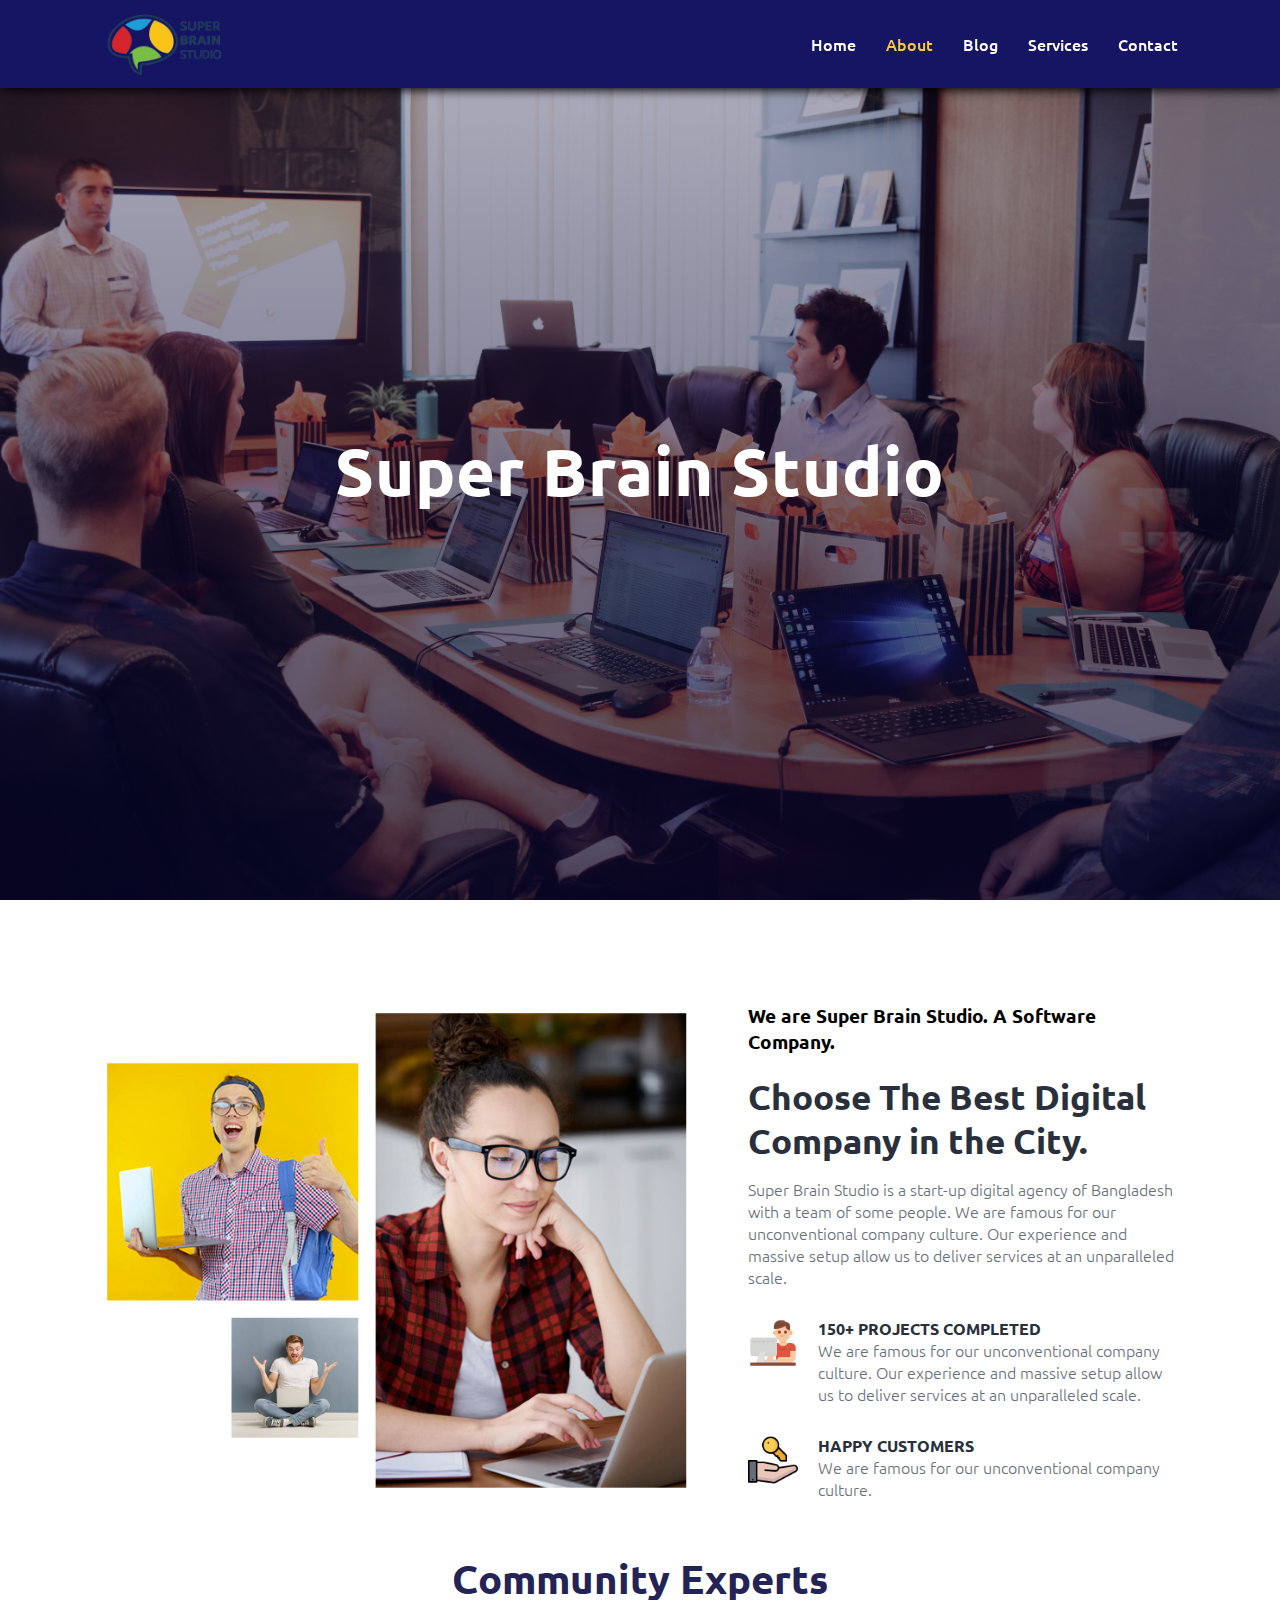
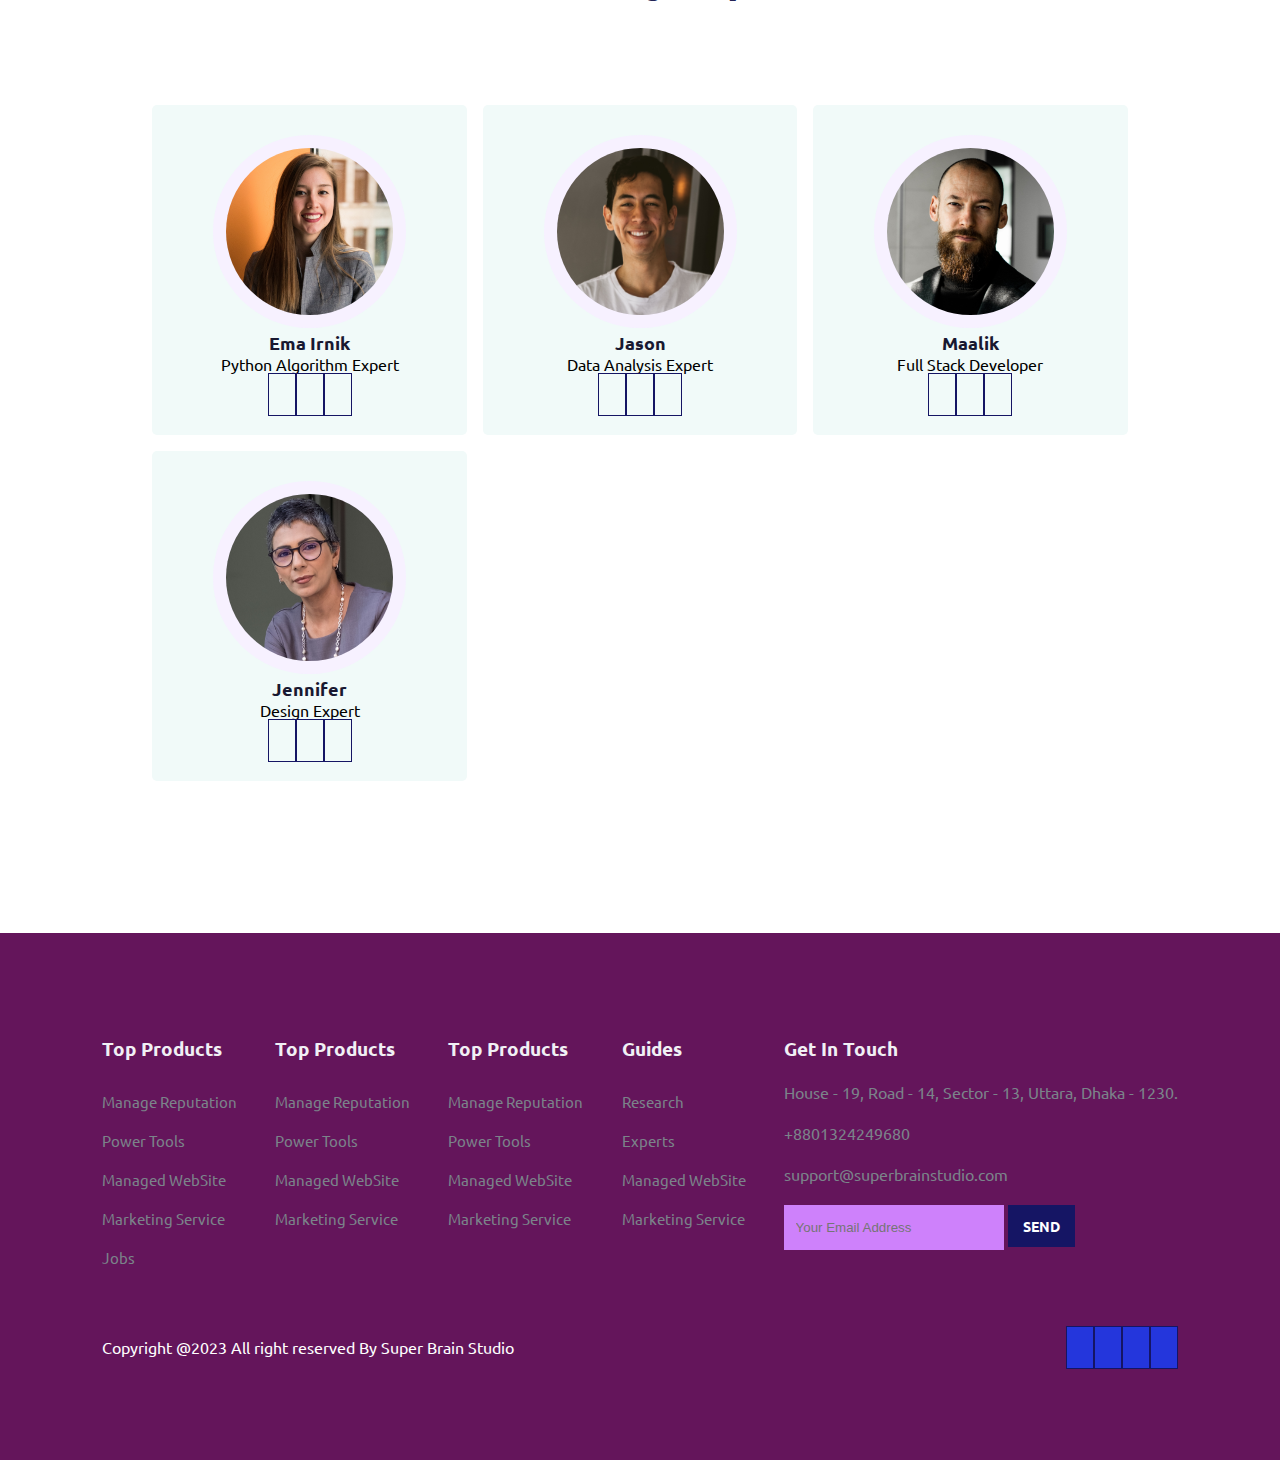
==== about.html @ d5c738f4 "first commit" ====
<!DOCTYPE html>
<html lang="en">

<head>
    <meta charset="UTF-8">
    <meta http-equiv="X-UA-Compatible" content="IE=edge">
    <link rel="icon" href="Assets/images/superbrainstudio_logo.png">
    <meta name="viewport" content="width=device-width, initial-scale=1.0">
    <link rel="preconnect" href="https://fonts.googleapis.com">
    <link rel="preconnect" href="https://fonts.gstatic.com" crossorigin>
    <link rel="preconnect" href="https://fonts.googleapis.com">
    <link rel="preconnect" href="https://fonts.gstatic.com" crossorigin>
    <link href="https://fonts.googleapis.com/css2?family=Roboto+Mono:ital,wght@0,400;0,600;1,600&display=swap"
        rel="stylesheet">
    <link rel="stylesheet" href="https://cdnjs.cloudflare.com/ajax/libs/font-awesome/6.2.1/css/all.min.css"
        integrity="sha512-MV7K8+y+gLIBoVD59lQIYicR65iaqukzvf/nwasF0nqhPay5w/9lJmVM2hMDcnK1OnMGCdVK+iQrJ7lzPJQd1w=="
        crossorigin="anonymous" referrerpolicy="no-referrer" />
    <script src="https://code.jquery.com/jquery-3.6.3.min.js"
        integrity="sha256-pvPw+upLPUjgMXY0G+8O0xUf+/Im1MZjXxxgOcBQBXU=" crossorigin="anonymous"></script>
    <title>Online Education</title>
    <link rel="stylesheet" href="style.css">
    <!-- <link rel="stylesheet" href="about.css"> -->
</head>

<body>
    <!-- Navigation -->
    <nav>
        <img src="Assets/images/superbrainstudio_logo.png" alt="">
        <div class="navigation">
            <ul>
                <i id="menu-close" class="fa-solid fa-xmark"></i>
                <li><a href="index.html">Home</a></li>
                <li><a class="active" href="about.html">About</a></li>
                <li><a href="blog.html">Blog</a></li>
                <li><a href="service.html">Services</a></li>
                <li><a href="contact.html">Contact</a></li>
            </ul>
            <i id="menu-btn" class="fa-solid fa-bars"></i>
        </div>
    </nav>
    <!-- Home -->
    <section id="about-home">

        <h2>Super Brain Studio</h2>

    </section>

    <section id="about-container">
        <div class="about-img">
            <img src="Assets/images/a.png" alt="">
        </div>

        <div class="about-text">
            <h3>We are Super Brain Studio. A Software Company.</h3>
            <br>
            <h2 class="about-title">Choose The Best Digital Company in the City.</h2>
            <p>Super Brain Studio is a start-up digital agency of Bangladesh with a team of some people. We are famous for our unconventional company culture. Our experience and massive setup allow us to deliver services at an unparalleled scale.</p>
            <div class="about-fea">
                <img src="Assets/images/fe1.png" alt="">
                <div class="fea-text">
                    <h5>150+ PROJECTS COMPLETED</h5>
                    <p>We are famous for our unconventional company culture. Our experience and massive setup allow us to deliver services at an unparalleled scale.</p>
                </div>
            </div>
            <div class="about-fea">
                <img src="Assets/images/fe2.png" alt="">
                <div class="fea-text">
                    <h5>HAPPY CUSTOMERS</h5>
                    <p>We are famous for our unconventional company culture.</p>
                </div>
            </div>
        </div>
    </section>

    <!-- Features -->
   <!-- Profile -->

   <section id="experts">
    <h1>Community Experts</h1>
    <div class="expert-box">
        <div class="profile">
            <img src="Assets/images/pro1.webp" alt="">
            <h6>Ema Irnik</h6>
            <p>Python Algorithm Expert</p>
            <div class="profile-link">
                <i class="fab fa-facebook-f"></i>
                <i class="fab fa-instagram"></i>
                <i class="fab fa-linkedin-in"></i>
            </div>
        </div>
        <div class="profile">
            <img src="Assets/images/pro2.webp" alt="">
            <h6>Jason</h6>
            <p>Data Analysis Expert</p>
            <div class="profile-link">
                <i class="fab fa-facebook-f"></i>
                <i class="fab fa-instagram"></i>
                <i class="fab fa-linkedin-in"></i>
            </div>
        </div>
        <div class="profile">
            <img src="Assets/images/pro3.webp" alt="">
            <h6>Maalik</h6>
            <p>Full Stack Developer</p>
            <div class="profile-link">
                <i class="fab fa-facebook-f"></i>
                <i class="fab fa-instagram"></i>
                <i class="fab fa-linkedin-in"></i>
            </div>
        </div>
        <div class="profile">
            <img src="Assets/images/pro4.webp" alt="">
            <h6>Jennifer</h6>
            <p>Design Expert</p>
            <div class="profile-link">
                <i class="fab fa-facebook-f"></i>
                <i class="fab fa-instagram"></i>
                <i class="fab fa-linkedin-in"></i>
            </div>
        </div>
    </div>
 </section>

    <!-- footer  -->

    <footer>
        <div class="footer-col">
            <h3>Top Products</h3>
            <li>Manage Reputation</li>
            <li>Power Tools</li>
            <li>Managed WebSite</li>
            <li>Marketing Service</li>
            <li>Jobs</li>
        </div>
        <div class="footer-col">
            <h3>Top Products</h3>
            <li>Manage Reputation</li>
            <li>Power Tools</li>
            <li>Managed WebSite</li>
            <li>Marketing Service</li>
        </div>
        <div class="footer-col">
            <h3>Top Products</h3>
            <li>Manage Reputation</li>
            <li>Power Tools</li>
            <li>Managed WebSite</li>
            <li>Marketing Service</li>
        </div>
        <div class="footer-col">
            <h3>Guides</h3>
            <li>Research</li>
            <li>Experts</li>
            <li>Managed WebSite</li>
            <li>Marketing Service</li>
        </div>

        <div class="footer-col">
            <h3>Get In Touch</h3>
            <p> <i class="fa-solid fa-location-dot"></i>  House - 19, Road - 14, Sector - 13, Uttara, Dhaka - 1230.</p>
            <br>
            <p> <i class="fa-solid fa-phone-volume"></i>  +8801324249680</p>
            <br>
            <p> <i class="fa-solid fa-envelope"></i>  support@superbrainstudio.com</p>
            <div class="subscribe">
                <input type="text" placeholder="Your Email Address">
                <a href="#" class="blue-btn">SEND</a>
            </div>
        </div>

        <div class="copyright">
            <p>Copyright @2023 All right reserved By Super Brain Studio</p>
            <div class="profile-link">
                <i class="fab fa-facebook-f"></i>
                <i class="fab fa-instagram"></i>
                <i class="fab fa-linkedin-in"></i>
                <i class="fa-brands fa-youtube"></i>
            </div>
        </div>
    </footer>

    <script src="app.js"></script>
</body>

</html>
---- style.css ----
@import url('https://fonts.googleapis.com/css2?family=Montserrat&family=Ubuntu:ital@1&display=swap');

* {
    margin: 0;
    padding: 0;
    box-sizing: border-box;
}

body {
    font-family: 'Montserrat', sans-serif;
    font-family: 'Ubuntu', sans-serif;
}

/* global Tags */

h1 {
    font-size: 2.5rem;
    font-weight: 700;
    color: rgb(35, 35, 85);
}

span {
    font-size: 2.5rem;
    color: #757373;
}

h6 {
    font-size: 1.1rem;
    color: rgb(24, 24, 49);
}

/* Navigation */

#logo {
    color: #fff;
    font-size: 40px;
}

nav {
    position: fixed;
    width: 100%;
    background-color: rgb(21, 21, 100);
    display: flex;
    flex-direction: row;
    justify-content: space-between;
    align-items: center;
    padding: 1vw 8vw;
    box-shadow: 2px 2px 10px rgb(0, 0, 0.10);
    z-index: 999;
}

nav img {
    width: 120px;
    /* 150px */
    cursor: pointer;
}

nav .navigation {
    display: flex;
}

#menu-btn {
    width: 30px;
    height: 30px;
    font-size: 35px;
    color: #fff;
    display: none;
}

#menu-close {
    display: none;
}

nav .navigation ul {
    display: flex;
    justify-content: flex-end;
    align-items: center;
}

nav .navigation ul li {
    list-style: none;
    margin-left: 30px;
}

nav .navigation ul li a {
    text-decoration: none;
    color: #fff;
    font-size: 16px;
    font-weight: 500;
    transition: 0.3s ease;
}

nav .navigation ul li a.active,
nav .navigation ul li a:hover {
    color: #fdc93b;
}

/* Home */

#home {
    background-image: linear-gradient(rgba(9, 5, 54, 0.3), rgba(5, 4, 46, 0.7)), url("Assets/images/home-cover-m.jpg");
    width: 100%;
    height: 100vh;
    background-size: cover;
    background-position: center;
    display: flex;
    flex-direction: column;
    justify-content: center;
    align-items: center;
    text-align: center;
    padding-top: 40px;
}

#home h2 {
    color: #fff;
    font-size: 4.2rem;
    letter-spacing: 1px;
}

#home p {
    width: 50%;
    color: #fff;
    font-size: 0.9rem;
    line-height: 25px;
}

#home .btn {
    margin-top: 30px;
}

#home a {
    text-decoration: none;
    font-size: 0.9rem;
    padding: 13px 35px;
    background-color: #fff;
    font-weight: 600;
    border-radius: 5px;
}

#home a.yellow-btn {
    color: #fff;
    background-color: rgb(100, 21, 91);
    transition: 0.3s ease;

}

#home a.yellow-btn:hover {
    color: rgb(46, 21, 100);
    background-color: #fff;
}

#home a.blue-btn {
    color: #fff;
    background-color: rgb(21, 21, 100);
    transition: 0.3s ease;
}

#home a.blue-btn:hover {
    color: rgb(47, 21, 100);
    background-color: #fff;
}

/* Features */

#features {
    padding: 5vw 6vw 0 6vw;
    text-align: center;
}

#features .fea-base {
    display: grid;
    grid-template-columns: repeat(auto-fit, minmax(200px, 1fr));
    grid-gap: 1rem;
    margin-top: 50px;
    padding: 50px;
}

#features .feature-box {
    padding-top: 25px;
    padding-bottom: 25px;
    background: #f9f9ff;
    text-align: center;
}

#features .feature-box i {
    font-size: 2.3rem;
    color: rgb(44, 44, 80);
}

#features .feature-box h3 {
    font-size: 1.2rem;
    font-weight: 600;
    color: rgb(46, 46, 59);
    padding: 13px 0 7px 0;
}

#features .feature-box p {
    font-size: 1rem;
    font-weight: 400;
    color: rgb(70, 70, 87);
}

/* Servies */

#course {
    padding: 8vw 8vw 8vw 8vw;
    text-align: center;
}

.courses {
    cursor: pointer;
}

#course .course-box {
    display: grid;
    grid-template-columns: repeat(auto-fit, minmax(320px, 1fr));
    grid-gap: 1rem;
    margin-top: 50px;
    padding: 50px;
}

.span-tag {
    font-size: 15px;
}

#course .courses {
    text-align: start;
    background: #f9f9ff;
    height: 100%;
    position: relative;
}

#course .service-info {
    text-align: center;
    background: #f9f9ff;
    height: 100%;
    position: relative;
    border-radius: 10px;
}

#course .service-info img {
    border-radius: 10px;
}

#course .courses img {
    width: 100%;
    height: 60%;
    background-size: cover;
    background-position: center;
}

#course .courses .course-details {
    padding: 15px 15px 0 15px;
}

#course .courses .course-details i {
    color: #fdc93b;
    font-size: .9rem;
}

#course .courses .course-details h6 {
    font-size: 25px;
}



#course .courses .cost {
    background-color: rgb(50, 194, 227);
    color: #fff;
    line-height: 70px;
    width: 70px;
    height: 70px;
    text-align: center;
    border-radius: 50%;
    position: absolute;
    right: 15px;
    bottom: 100px;
}

/* experts */

#experts {
    padding: 2vw 8vw 8vw 8vw;
    text-align: center;
}

#experts .expert-box {
    display: grid;
    grid-template-columns: repeat(auto-fit, minmax(250px, 1fr));
    grid-gap: 1rem;
    margin-top: 50px;
    padding: 50px;
}

#experts .expert-box .profile {
    background: #f1faf9;
    padding: 30px 10px;
    border-radius: 5px;

}

.profile-link {
    margin-top: 10px;
}

.profile-link i {
    padding: 10px 13px;
    border: 1px solid rgba(21, 21, 100);
    cursor: pointer;
    transition: 0.3s ease;
}

.profile-link i:hover {
    background: rgb(21, 21, 100);
    color: #fff;
    border: 1px solid rgb(21, 21, 100);
    cursor: pointer;
}

/* footer */

footer {
    padding: 8vw;
    background-color: rgb(100, 21, 91);
    display: flex;
    justify-content: space-between;
    align-items: flex-start;
    flex-wrap: wrap;
}

footer .footer-col {
    padding-bottom: 40px;
}

footer h3 {
    color: rgb(241, 240, 245);
    font-weight: 600;
    padding-bottom: 20px;
}

footer li {
    list-style: none;
    color: #7b838a;
    padding: 10px 0;
    font-size: 15px;
    cursor: pointer;
    transition: 0.3s ease;
}

footer li:hover {
    color: rgb(241, 240, 245);
}

footer p {
    color: #7b838a;
}

footer .subscribe {
    margin-top: 20px;

}

footer input {
    width: 220px;
    padding: 15px 12px;
    background: #ce81fb;
    border: none;
    outline: none;
    color: #fff;
}

footer .subscribe a {
    text-decoration: none;
    font-size: 0.9rem;
    padding: 12px 15px;
    background-color: #fff;
    font-weight: 600;
}

footer .subscribe a.blue-btn {
    color: #fff;
    background-color: rgb(21, 21, 100);
    transition: 0.3s ease;
}

footer .subscribe a.blue-btn:hover {
    color: rgb(47, 21, 100);
    background-color: #fff;
}

footer .copyright {
    margin-top: 20px;
    display: flex;
    justify-content: space-between;
    align-items: center;
    width: 100%;
    flex-wrap: wrap;
}

footer .copyright p {
    color: #fff;
}

footer .copyright .profile-link {
    margin-top: 0px;
}

footer .copyright .profile-link i {
    background: #2436dc;
    color: #fff;
}

footer .copyright .profile-link i:hover {
    background: #fdc93b;
    color: #2c2c2c;
}


/* About  */

#about-home {
    background-image: linear-gradient(rgba(9, 5, 54, 0.3), rgba(5, 4, 46, 0.7)), url("Assets/images/about-cover-m.jpg");
    width: 100%;
    height: 100vh;
    background-size: cover;
    background-position: center;
    display: flex;
    flex-direction: column;
    justify-content: center;
    align-items: center;
    text-align: center;
    padding-top: 40px;
}

#about-home h2 {
    color: #fff;
    font-size: 4.2rem;
    letter-spacing: 1px;
}

.about-title {
    font-size: 2.2rem;
}

#about-container {
    display: flex;
    align-items: center;
    padding: 8vw 8vw 2vw 8vw;
}

#about-container .about-img {
    width: 60%;
    padding-right: 60px;
}

#about-container .about-img img {
    width: 100%;
}

#about-container .about-text {
    width: 40%;
}

#about-container .about-text h2 {
    color: #29303b;
    padding-bottom: 15px;
}

#about-container .about-text p {
    color: #686f7a;
    font-weight: 300;
}

#about-container .about-text .about-fea {
    display: flex;
    justify-content: space-between;
    align-items: flex-start;
    margin-top: 30px;
}

#about-container .about-text .about-fea img {
    width: 50px;
    background-size: cover;
    background-position: center;
    margin-right: 20px;
}

#about-container .about-text .about-fea .fea-text {
    width: 90%;
}

#about-container .about-text .about-fea .fea-text h5 {
    font-size: 16px;
    color: #29303b;
}

/* trust-Client */

#trust {
    text-align: center;
    padding: 8vw;
    padding-top: 0%;
}

#trust .trust-img {
    margin-top: 60px;
    display: flex;
    justify-content: space-around;
    align-items: center;
}

#trust .trust-img img {
    width: 90px;
    height: auto;
}




/* Blog  */

#blog-home {
    background-image: linear-gradient(rgba(9, 5, 54, 0.3), rgba(5, 4, 46, 0.7)), url("Assets/images/blog-cover-m.jpg");
    width: 100%;
    height: 60vh;
    background-size: cover;
    background-position: center;
    display: flex;
    flex-direction: column;
    justify-content: center;
    align-items: center;
    text-align: center;
    padding-top: 40px;
}

#blog-home h2 {
    color: #fff;
    font-size: 3.2rem;
    letter-spacing: 1px;
}


#blog-container {
    display: flex;
    align-items: flex-start;
    justify-content: space-between;
    padding: 8vw;
}

#blog-container .blogs {
    width: 60%;
}

#blog-container .blogs img {
    width: 100%;
    border-radius: 19px;
}

#blog-container .blogs .post {
    padding-bottom: 60px;
}

#blog-container .blogs .post h3 {
    color: #29303b;
    padding: 15px 0 10px 0;
}

#blog-container .blogs .post p {
    color: #757373;
    padding-bottom: 20px;
}

#blog-container .blogs .post a {
    text-decoration: none;
    font-size: 0.9rem;
    padding: 13px 35px;
    background-color: rgb(21, 21, 100);
    color: #fff;
    border-radius: 5px;
    font-weight: 600;
}

#blog-container .blog-cate {
    width: 30%;
}

#blog-container .blog-cate h2 {
    padding-bottom: 7px;
}

#blog-container .blog-cate a {
    text-decoration: none;
    color: #757373;
    font-weight: 500;
    line-height: 45px;
    transition: 0.3s ease;
}

#blog-container .blog-cate a:hover {
    color: rgb(100, 21, 91);
}

#blog-container .blog-post {
    width: 60%;
    margin: 0 auto;
}

#blog-container .blog-post p {
    text-align: justify;
    padding-bottom: 60px !important;
}



/* Services */

#course-home {
    background-image: linear-gradient(rgba(9, 5, 54, 0.3), rgba(5, 4, 46, 0.7)), url("Assets/images/services-cover-m.jpg");
    width: 100%;
    height: 60vh;
    background-size: cover;
    background-position: center;
    display: flex;
    flex-direction: column;
    justify-content: center;
    align-items: center;
    text-align: center;
    padding-top: 40px;
}

#course-home h2 {
    color: #fff;
    font-size: 3.2rem;
    letter-spacing: 1px;
    
}

/* services-info  */

#course-info-home {
    background-image: linear-gradient(rgba(9, 5, 54, 0.3), rgba(5, 4, 46, 0.7)), url("Assets/images/services-cover-m.jpg");
    width: 100%;
    height: 60vh;
    background-size: cover;
    background-position: center;
    display: flex;
    flex-direction: column;
    justify-content: center;
    align-items: center;
    text-align: center;
    padding-top: 40px;
}

#course-info-home h2 {
    color: #fff;
    font-size: 3.2rem;
    letter-spacing: 1px;
}

#course-inner {
    display: flex;
    justify-content: space-between;
    align-items: flex-start;
    padding: 8vw;
}

#course-inner h3 {
    padding: 35px 0 35px 0;
    color: #29303b;
}

#course-inner p {
    color: #686db2;
}

#course-inner hr {
    height: 1px;
    background: rgba(236, 226, 229, 0.5);
    margin-top: 40px;
}

#course-inner .overview {
    width: 70%;
}

#course-inner .overview .course-img {
    width: 100%;
    height: 60vh;
    object-fit: cover;
    border-radius: 12px;
    margin-bottom: 20px;
}

#course-inner .overview .course-head {
    display: flex;
    align-items: flex-start;
    justify-content: space-between;
}

#course-inner .overview .course-head .course-name {
    width: 70%;
}

#course-inner .overview .course-head .course-name h2 {
    color: #29303b;
}

#course-inner .overview .course-head .course-name .star-icon {
    margin: 6px 0;
}

#course-inner .overview .course-head .course-name .star-icon i {
    color: #fdc93b;
    font-size: 0.9rem;
}

#course-inner .overview .course-head .course-name p {
    font-size: 15px;
}

#course-inner .overview .course-head span {
    padding: 16px 22px;
    border-radius: 5px;
    color: #5838fc;
    font-size: 24px;
    font-weight: 700;
    background-color: rgba(88, 56, 252, 0.1);
}

#course-inner .tutor {
    display: flex;
}

#course-inner .tutor img {
    width: 70px;
    height: 70px;
    border-radius: 50%;
    margin-right: 20px;
}

#course-inner .tutor h5 {
    font-size: 15px;
}

#course-inner .learn p {
    font-size: 15px;
    padding-bottom: 15px;
}

#course-inner .learn p i {
    color: #654ce4;
    font-weight: 700;
    margin-right: 20px;
}

#course-inner .enroll {
    width: 300px;
    padding: 0 30px 30px 30px;
    border-radius: 11px;
    box-shadow: 0px 20px 40px 0 rgb(11 2 55 / 8%);
}

#course-inner .enroll h3 {
    padding-bottom: 10px;
}

#course-inner .enroll p {
    font-size: 15px;
    color: #64626e;
    margin: 15px 0;
}

#course-inner .enroll p i {
    color: #654ce4;
    font-weight: 600;
    margin-right: 18px;
    width: 16px;
    height: 16px;
    line-height: 16px;
    text-align: center;
}

#course-inner .enroll .enroll-btn {
    padding: 25px 0 20px 0;
    margin: auto;
    text-align: center;
}

#course-inner .enroll .enroll-btn a {
    text-decoration: none;
    font-size: .8rem;
    padding: 13px 45px;
    border-radius: 5px;
    font-weight: 600;
    color: #fff;
    background: rgb(50, 50, 136);
    transition: 0.3s ease;
}

#course-inner .enroll .enroll-btn a:hover {
    color: #fff;
    background: rgb(207, 68, 190);
}



/* Contact */

#contact-home {
    background-image: linear-gradient(rgba(9, 5, 54, 0.3), rgba(5, 4, 46, 0.7)), url("Assets/images/conact-cover-m.jpg");
    width: 100%;
    height: 60vh;
    background-size: cover;
    background-position: center;
    display: flex;
    flex-direction: column;
    justify-content: center;
    align-items: center;
    text-align: center;
    padding-top: 40px;
}

#contact-home h2 {
    color: #fff;
    font-size: 3.2rem;
    letter-spacing: 1px;
}

#contact {
    padding: 8vw;
    display: flex;
    justify-content: space-between;
    align-items: flex-start;
}

#contact .getin {
    width: 350px;
}

#contact .getin h2 {
    color: #2c2c2c;
    font-size: 30px;
    font-weight: 800;
    line-height: .8;
    margin-bottom: 16px;
}

#contact .getin p {
    color: #686868;
    line-height: 24px;
    margin-bottom: 33px;
    padding-bottom: 25px;
    border-bottom: 1px solid #e5e4ed;
}

#contact .getin h3 {
    color: #2c2c2c;
    font-size: 16px;
    font-weight: 600;
    line-height: 26px;
    margin-bottom: 15px;
}

#contact .getin .getin-details div {
    display: flex;
}

#contact .getin .getin-details div .get {
    font-size: 16px;
    line-height: 22px;
    color: #5838fc;
    margin-right: 20px;
}

#contact .getin .getin-details div p {
    font-size: 14px;
    border-bottom: none;
    line-height: 22px;
    margin-bottom: 15px;
}

#contact .getin .getin-details .profile-link i {
    margin-right: 8px;
}

#contact .form {
    width: 60%;
    background: #f7f6fa;
    padding: 40px;
    border-radius: 10px;
}

#contact .form h4 {
    font-size: 24px;
    color: #2436dc;
    line-height: 30px;
    margin-bottom: 8px;
}

#contact .form p {
    color: #686868;
    line-height: 24px;
    padding-bottom: 25px;
}

#contact .form .form-row {
    display: flex;
    justify-content: space-between;
    width: 100%;
}

#contact .form .form-row input {
    width: 48%;
    font-size: 14px;
    font-weight: 400;
    border-radius: 3px;
    border: none;
    background: #fff;
    color: #7e7c87;
    outline: none;
    padding: 20px 30px;
    margin-bottom: 20px;
}

#contact .form .form-col input,
#contact .form .form-col textarea {
    width: 100%;
    font-size: 14px;
    font-weight: 400;
    border-radius: 3px;
    border: none;
    background: #fff;
    color: #7e7c87;
    outline: none;
    padding: 20px 30px;
    margin-bottom: 20px;
}


#contact .form button {
    font-size: .9rem;
    padding: 13px 25px;
    background: rgb(21, 21, 100);
    border-radius: 5px;
    outline: none;
    border: none;
    font-weight: 600;
    cursor: pointer;
    color: #fff;
    transition: 0.3s ease;
}

#contact .form button:hover {
    color: #fff;
    background: rgb(207, 68, 190);
}

#map {
    width: 100%;
    height: 70vh;
    margin-bottom: 8vw;
}

#map iframe {
    width: 100%;
    height: 100%;
}



@media (max-width: 769px) {
    nav {
        padding: 15px 20px;
    }

    nav img {
        width: 130px;
    }

    #menu-btn {
        display: initial;
    }

    #menu-close {
        display: initial;
        font-size: 1.6rem;
        color: #fff;
        padding: 30px 0 20px 20px;
    }

    nav .navigation ul {
        position: absolute;
        top: 0;
        right: -220px;
        width: 220px;
        height: 100vh;
        background: rgba(17, 20, 104, 0.45);
        backdrop-filter: blur(4.5px);
        border: 1px solid rgba(255, 255, 255, 0.18);
        display: flex;
        flex-direction: column;
        justify-content: flex-start;
        align-items: flex-start;
        transition: 0.3s ease;
    }

    nav .navigation ul.active {
        right: 0;
    }

    nav .navigation ul li {
        padding: 20px 0 20px 40px;
        margin-left: 0;
    }

    nav .navigation ul li a {
        color: #fff;

    }

    #home {
        padding-top: 0px;
    }

    #home p {
        width: 90%;
    }

    #features {
        padding: 8vw 4vh 0 4vw;
    }

    #course {
        padding: 8vh 4vh 0 4vh;
    }

    #registration {
        margin-top: 8vw;
        padding: 6vw 4vw 6vw 4vw;
    }

    #registration .reminder .time {
        display: flex;
        flex-wrap: wrap;
        margin-top: 40px;
    }

    #experts {
        padding: 8vw 8vw 4vw 8vw;
        text-align: center;
    }

    footer .copyright .profile-link {
        margin-top: 10px;
    }

    /* about  */

    #about-container {
        padding: 8vw 4vw 2vw 4vw;
    }

    #about-container .about-img {
        padding-right: 20px;
    }

    #trust .trust-img img {
        width: 50px;
        height: auto;
    }

    /* blog  */

    #blog-container {
        padding: 8vw 4vw;
    }

    #blog-container .blog-post {
        width: 100%;
        margin-top: 30px;
    }

    #blog-container .blog-post img {
        width: 100%;
        height: 50vh;
        object-fit: cover;
    }

    /* course - info  */
    #course-inner {
        display: flex;
        flex-direction: column;
        justify-content: center;
        align-items: flex-start;
        padding: 8vw 4vw;
    }

    #course-inner .overview {
        width: 100%;
    }

    #course-inner .overview .course-img {
        width: 100%;
        height: 100%;
    }

    #course-inner .enroll {
        margin-top: 25px;
    }

    /* contact */

    #contact {
        padding: 8vw 4vw;
    }

    #contact .getin {
        width: 250px;
    }

    #contact .form {
        width: 55%;
    }
}

@media (max-width: 475px) {

    #course .course-box {
        display: grid;
        justify-content: center;
    }

    #registration {
        display: flex;
        flex-direction: column;
        justify-content: center;
        align-items: center;
        text-align: center;
    }

    #registration .reminder .time {
        display: flex;
        flex-wrap: wrap;
        justify-content: center;
        align-items: center;
        margin-top: 20px;
        margin-bottom: 20px;
    }

    /* about  */

    #about-container {
        flex-direction: column-reverse;
    }

    #about-container .about-img {
        width: 100%;
        padding-right: 0px;
    }

    #about-container .about-text {
        width: 100%;
        padding-bottom: 20px;
    }

    #trust .trust-img {
        margin-top: 40px;
        display: flex;
        justify-content: center;
        align-items: center;
        flex-wrap: wrap;
    }

    #trust .trust-img img {
        width: 60px;
        margin: 10px 15px;
        height: auto;
    }

    /* blog  */

    #blog-container {
        flex-direction: column;
    }

    #blog-container .blogs {
        width: 100%;
    }

    #blog-container .blog-cate {
        width: 100%;
    }

    #blog-container .blog-post {
        width: 100%;
        margin-top: 70px;
    }

    #blog-container .blog-post img {
        width: 100%;
        height: 50vh;
        object-fit: cover;
    }

    /* course - info  */

    #course-inner .overview .course-head .course-name {
        width: 50%;
    }

    #course-inner .overview .course-head .course-name h2 {
        font-size: 22px;
    }

    #course-inner .overview .course-head span {
        font-size: 22px;
    }

    #course-inner .enroll {
        width: 100%;
    }

    /* contact */

    #contact {
        padding: 8vw 4vw;
        flex-direction: column;
        align-items: flex-start;
        justify-content: flex-start;
    }

    #contact .getin {
        width: 100%;
        margin-bottom: 30px;
    }

    #contact .form {
        width: 100%;
        padding: 40px 30px;
    }

    #contact .form .form-row {
        display: flex;
        flex-direction: column;
        justify-content: flex-start;
        width: 100%;
    }

    #contact .form .form-row input {
        width: 100%;
    }
}
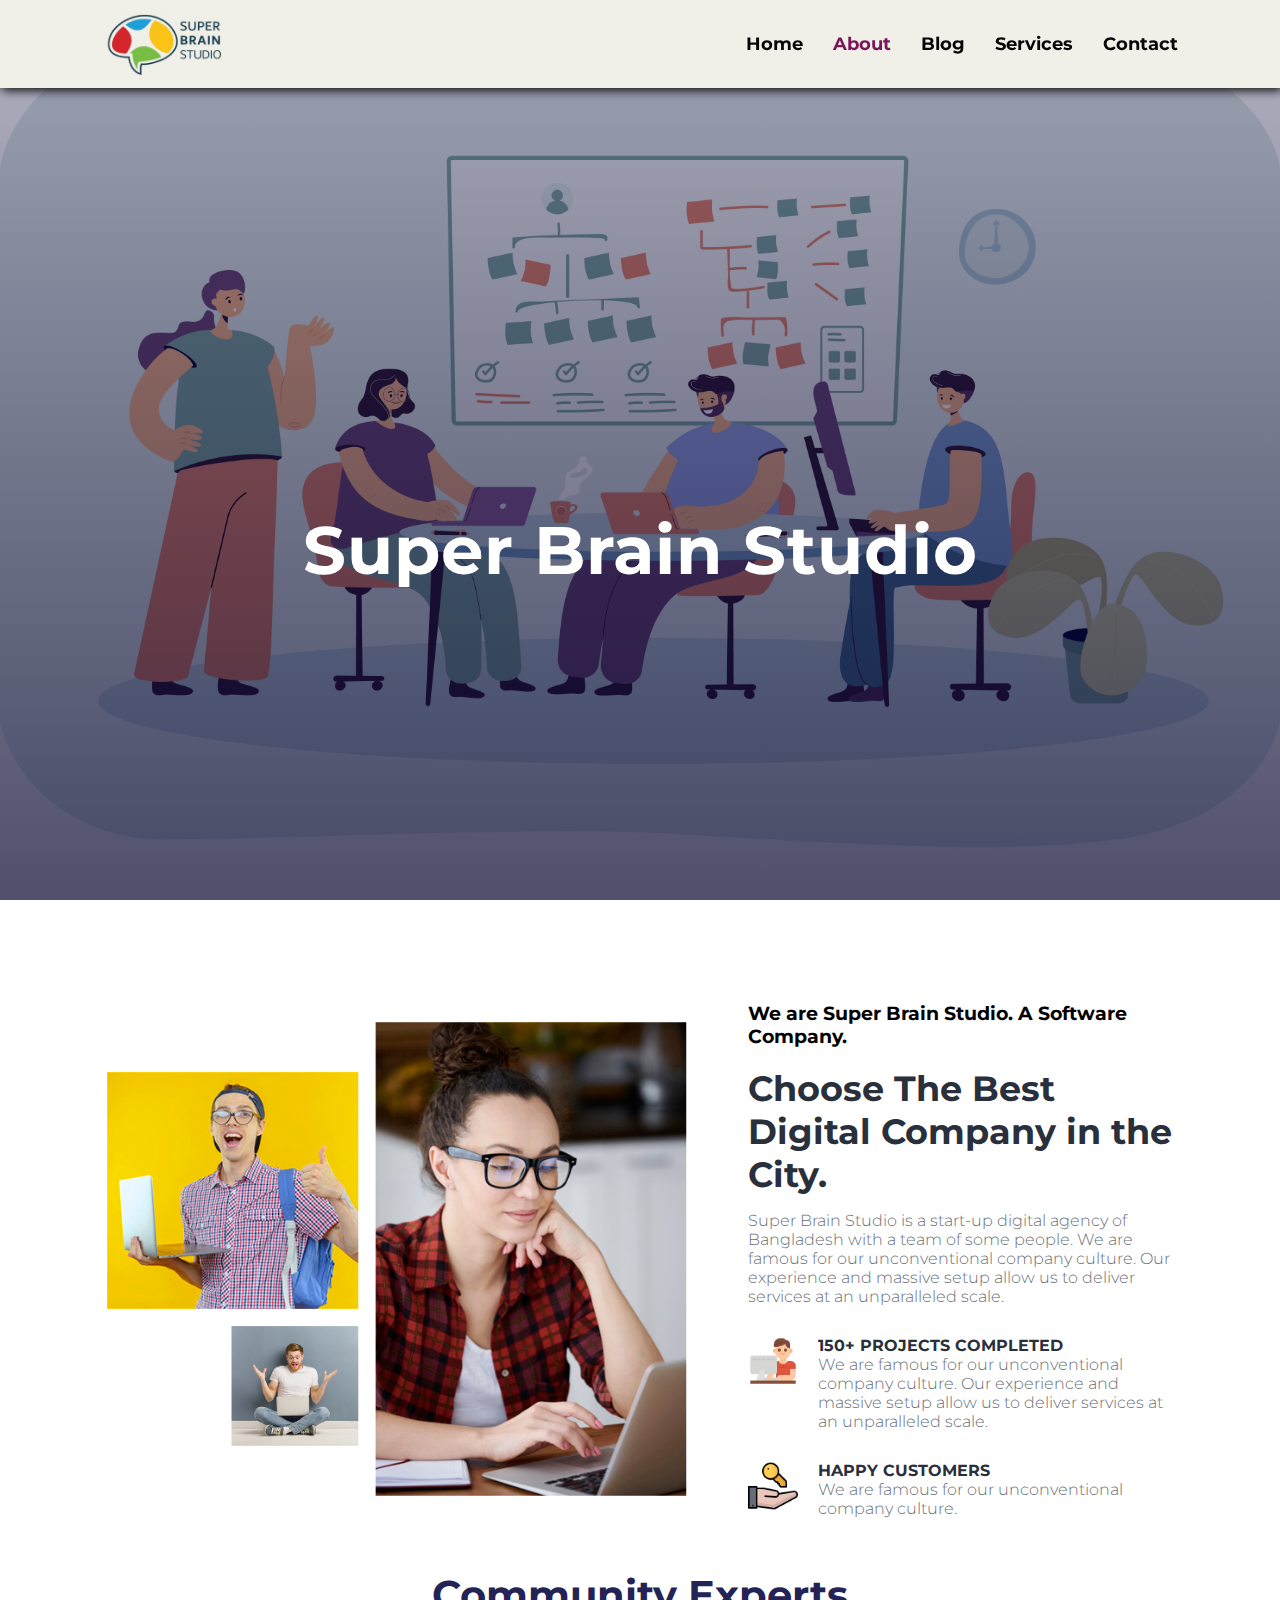
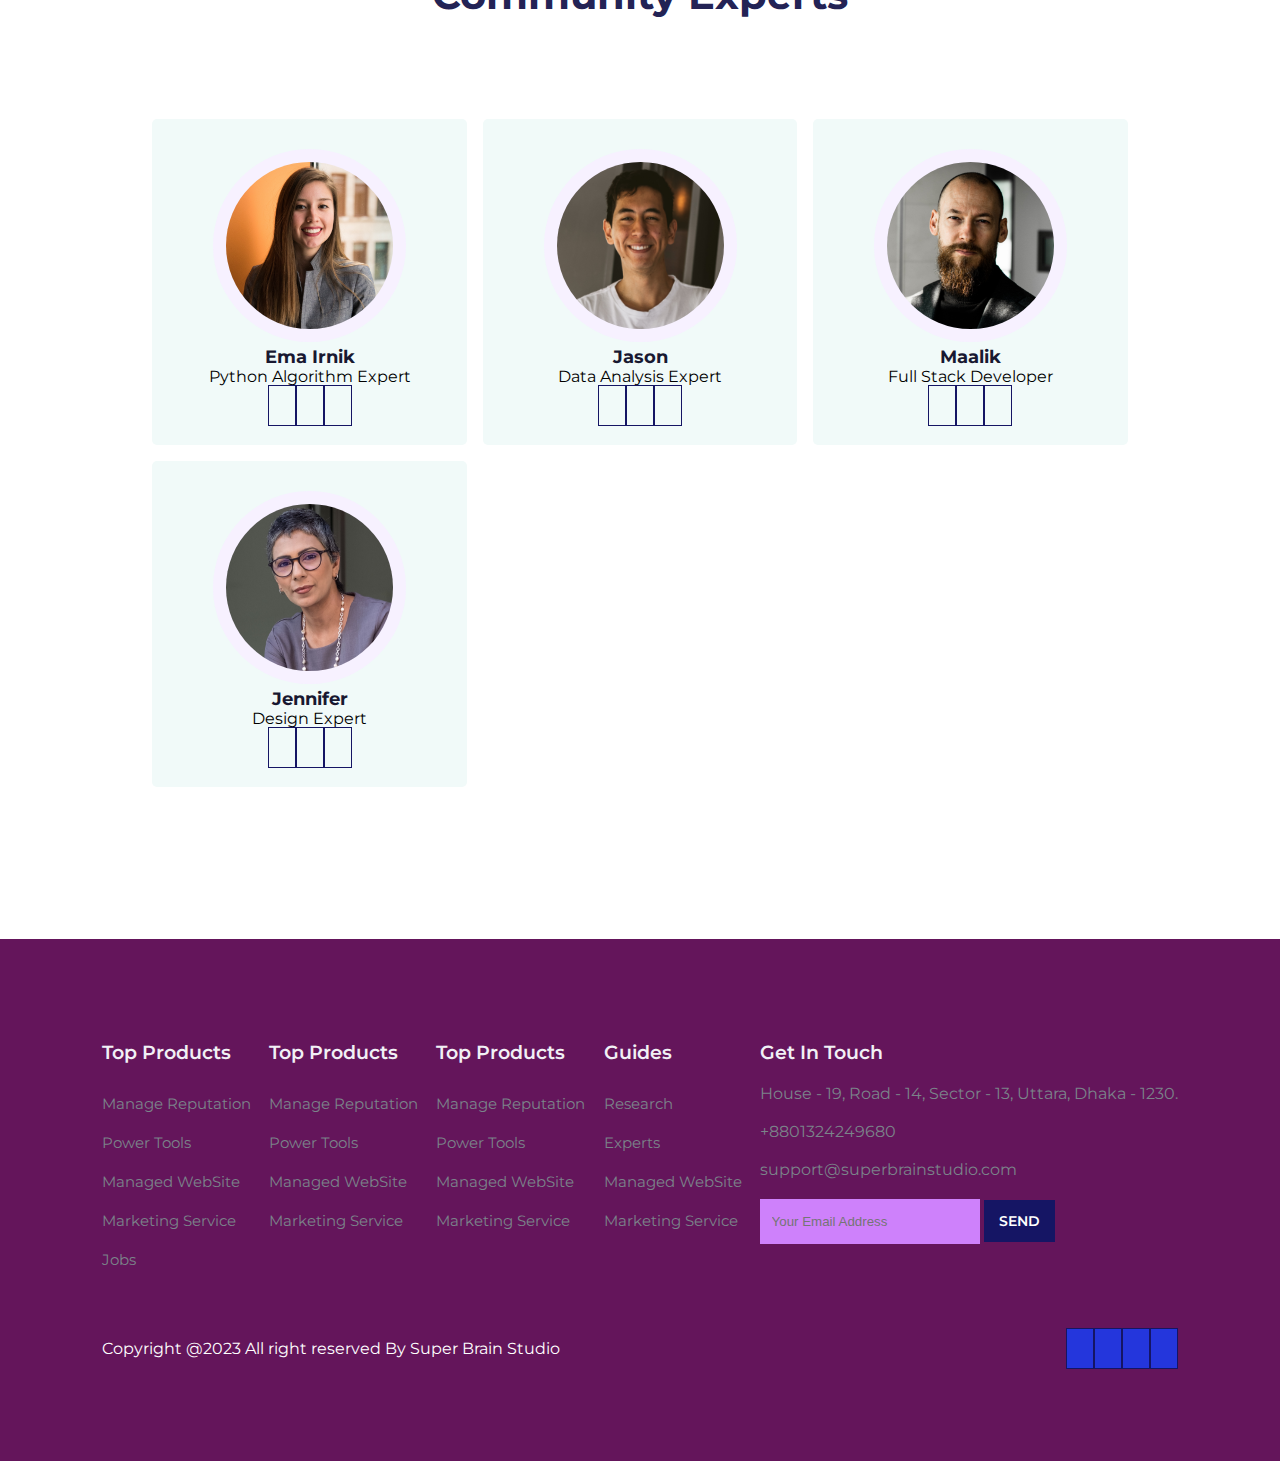
==== commit 194a0e70: "Changes some code and images" ====
--- a/about.html
+++ b/about.html
@@ -18,14 +18,14 @@
     <script src="https://code.jquery.com/jquery-3.6.3.min.js"
         integrity="sha256-pvPw+upLPUjgMXY0G+8O0xUf+/Im1MZjXxxgOcBQBXU=" crossorigin="anonymous"></script>
     <title>Online Education</title>
-    <link rel="stylesheet" href="style.css">
+    <link rel="stylesheet" href="Assets/style.css">
     <!-- <link rel="stylesheet" href="about.css"> -->
 </head>
 
 <body>
     <!-- Navigation -->
     <nav>
-        <img src="Assets/images/superbrainstudio_logo.png" alt="">
+        <img id="logo" src="Assets/images/superbrainstudio_logo.png" alt="">
         <div class="navigation">
             <ul>
                 <i id="menu-close" class="fa-solid fa-xmark"></i>
--- a/Assets/style.css
+++ b/Assets/style.css
@@ -0,0 +1,1251 @@
+@import url('https://fonts.googleapis.com/css2?family=Montserrat&family=Ubuntu:ital@1&display=swap');
+
+* {
+    margin: 0;
+    padding: 0;
+    box-sizing: border-box;
+}
+
+body {
+    font-family: 'Montserrat', sans-serif;
+}
+
+/* global Tags */
+
+h1 {
+    font-size: 2.5rem;
+    font-weight: 700;
+    color: rgb(35, 35, 85);
+}
+
+span {
+    font-size: 2.5rem;
+    color: #757373;
+}
+
+h6 {
+    font-size: 1.1rem;
+    color: rgb(24, 24, 49);
+}
+
+/* Navigation */
+
+#logo {
+    /* color: #fff; */
+    font-size: 40px;
+}
+
+nav {
+    position: fixed;
+    width: 100%;
+    background-color: rgb(241, 240, 232);
+    display: flex;
+    flex-direction: row;
+    justify-content: space-between;
+    align-items: center;
+    padding: 1vw 8vw;
+    box-shadow: 2px 2px 10px rgb(0, 0, 0.10);
+    z-index: 999;
+}
+
+nav img {
+    width: 120px;
+    cursor: pointer;
+}
+
+nav .navigation {
+    display: flex;
+}
+
+#menu-btn {
+    width: 30px;
+    height: 30px;
+    font-size: 35px;
+    color: #fff;
+    display: none;
+}
+
+#menu-close {
+    display: none;
+}
+
+nav .navigation ul {
+    display: flex;
+    justify-content: flex-end;
+    align-items: center;
+}
+
+nav .navigation ul li {
+    list-style: none;
+    margin-left: 30px;
+}
+
+nav .navigation ul li a {
+    text-decoration: none;
+    color: #060505;
+    font-size: 18px;
+    font-weight: bold;
+    transition: 0.3s ease;
+}
+
+nav .navigation ul li a.active,
+nav .navigation ul li a:hover {
+    color: #79155B;
+}
+
+/* Home */
+
+#home {
+    background-image: linear-gradient(rgba(9, 5, 54, 0.3), rgba(5, 4, 46, 0.7)), url("images/home-cover-sbs.jpg");
+    width: 100%;
+    height: 100vh;
+    background-size: cover;
+    background-position: center;
+    display: flex;
+    flex-direction: column;
+    justify-content: center;
+    align-items: center;
+    text-align: center;
+    padding-top: 240px;
+}
+
+#home h2 {
+    color: #fff;
+    font-size: 4.2rem;
+    letter-spacing: 1px;
+}
+
+#home p {
+    width: 50%;
+    color: #fff;
+    font-size: 0.9rem;
+    line-height: 25px;
+}
+
+#home .btn {
+    margin-top: 30px;
+}
+
+#home a {
+    text-decoration: none;
+    font-size: 0.9rem;
+    padding: 13px 35px;
+    background-color: #fff;
+    font-weight: 600;
+    border-radius: 5px;
+}
+
+#home a.yellow-btn {
+    color: #fff;
+    background-color: rgb(100, 21, 91);
+    transition: 0.3s ease;
+
+}
+
+#home a.yellow-btn:hover {
+    color: rgb(46, 21, 100);
+    background-color: #fff;
+}
+
+#home a.blue-btn {
+    color: #fff;
+    background-color: rgb(21, 21, 100);
+    transition: 0.3s ease;
+}
+
+#home a.blue-btn:hover {
+    color: rgb(47, 21, 100);
+    background-color: #fff;
+}
+
+/* Features */
+
+#features {
+    padding: 5vw 6vw 0 6vw;
+    text-align: center;
+}
+
+#features .fea-base {
+    display: grid;
+    grid-template-columns: repeat(auto-fit, minmax(200px, 1fr));
+    grid-gap: 1rem;
+    margin-top: 50px;
+    padding: 50px;
+}
+
+#features .feature-box {
+    padding-top: 25px;
+    padding-bottom: 25px;
+    background: #f9f9ff;
+    text-align: center;
+}
+
+#features .feature-box i {
+    font-size: 2.3rem;
+    color: rgb(44, 44, 80);
+}
+
+#features .feature-box h3 {
+    font-size: 1.2rem;
+    font-weight: 600;
+    color: rgb(46, 46, 59);
+    padding: 13px 0 7px 0;
+}
+
+#features .feature-box p {
+    font-size: 1rem;
+    font-weight: 400;
+    color: rgb(70, 70, 87);
+}
+
+/* Servies */
+
+#course {
+    padding: 8vw 8vw 8vw 8vw;
+    text-align: center;
+}
+
+.courses {
+    cursor: pointer;
+}
+
+#course .course-box {
+    display: grid;
+    grid-template-columns: repeat(auto-fit, minmax(320px, 1fr));
+    grid-gap: 1rem;
+    margin-top: 50px;
+    padding: 50px;
+}
+
+.span-tag {
+    font-size: 15px;
+}
+
+#course .courses {
+    text-align: start;
+    background: #f9f9ff;
+    height: 100%;
+    position: relative;
+}
+
+#course .service-info {
+    text-align: center;
+    background: #f9f9ff;
+    height: 100%;
+    position: relative;
+    border-radius: 10px;
+}
+
+#course .service-info img {
+    border-radius: 10px;
+}
+
+#course .courses img {
+    width: 100%;
+    height: 60%;
+    background-size: cover;
+    background-position: center;
+}
+
+#course .courses .course-details {
+    padding: 15px 15px 0 15px;
+}
+
+#course .courses .course-details i {
+    color: #fdc93b;
+    font-size: .9rem;
+}
+
+#course .courses .course-details h6 {
+    font-size: 25px;
+}
+
+
+
+#course .courses .cost {
+    background-color: rgb(50, 194, 227);
+    color: #fff;
+    line-height: 70px;
+    width: 70px;
+    height: 70px;
+    text-align: center;
+    border-radius: 50%;
+    position: absolute;
+    right: 15px;
+    bottom: 100px;
+}
+
+/* experts */
+
+#experts {
+    padding: 2vw 8vw 8vw 8vw;
+    text-align: center;
+}
+
+#experts .expert-box {
+    display: grid;
+    grid-template-columns: repeat(auto-fit, minmax(250px, 1fr));
+    grid-gap: 1rem;
+    margin-top: 50px;
+    padding: 50px;
+}
+
+#experts .expert-box .profile {
+    background: #f1faf9;
+    padding: 30px 10px;
+    border-radius: 5px;
+
+}
+
+.profile-link {
+    margin-top: 10px;
+}
+
+.profile-link i {
+    padding: 10px 13px;
+    border: 1px solid rgba(21, 21, 100);
+    cursor: pointer;
+    transition: 0.3s ease;
+}
+
+.profile-link i:hover {
+    background: rgb(21, 21, 100);
+    color: #fff;
+    border: 1px solid rgb(21, 21, 100);
+    cursor: pointer;
+}
+
+/* footer */
+
+footer {
+    padding: 8vw;
+    background-color: rgb(100, 21, 91);
+    display: flex;
+    justify-content: space-between;
+    align-items: flex-start;
+    flex-wrap: wrap;
+}
+
+footer .footer-col {
+    padding-bottom: 40px;
+}
+
+footer h3 {
+    color: rgb(241, 240, 245);
+    font-weight: 600;
+    padding-bottom: 20px;
+}
+
+footer li {
+    list-style: none;
+    color: #7b838a;
+    padding: 10px 0;
+    font-size: 15px;
+    cursor: pointer;
+    transition: 0.3s ease;
+}
+
+footer li:hover {
+    color: rgb(241, 240, 245);
+}
+
+footer p {
+    color: #7b838a;
+}
+
+footer .subscribe {
+    margin-top: 20px;
+
+}
+
+footer input {
+    width: 220px;
+    padding: 15px 12px;
+    background: #ce81fb;
+    border: none;
+    outline: none;
+    color: #fff;
+}
+
+footer .subscribe a {
+    text-decoration: none;
+    font-size: 0.9rem;
+    padding: 12px 15px;
+    background-color: #fff;
+    font-weight: 600;
+}
+
+footer .subscribe a.blue-btn {
+    color: #fff;
+    background-color: rgb(21, 21, 100);
+    transition: 0.3s ease;
+}
+
+footer .subscribe a.blue-btn:hover {
+    color: rgb(47, 21, 100);
+    background-color: #fff;
+}
+
+footer .copyright {
+    margin-top: 20px;
+    display: flex;
+    justify-content: space-between;
+    align-items: center;
+    width: 100%;
+    flex-wrap: wrap;
+}
+
+footer .copyright p {
+    color: #fff;
+}
+
+footer .copyright .profile-link {
+    margin-top: 0px;
+}
+
+footer .copyright .profile-link i {
+    background: #2436dc;
+    color: #fff;
+}
+
+footer .copyright .profile-link i:hover {
+    background: #fdc93b;
+    color: #2c2c2c;
+}
+
+
+/* About  */
+
+#about-home {
+    background-image: linear-gradient(rgba(9, 5, 54, 0.3), rgba(5, 4, 46, 0.7)), url("images/about-cover-sbs.jpg");
+    width: 100%;
+    height: 100vh;
+    background-size: cover;
+    background-position: center;
+    display: flex;
+    flex-direction: column;
+    justify-content: center;
+    align-items: center;
+    text-align: center;
+    padding-top: 200px;
+}
+
+#about-home h2 {
+    color: #fff;
+    font-size: 4.2rem;
+    letter-spacing: 1px;
+}
+
+.about-title {
+    font-size: 2.2rem;
+}
+
+#about-container {
+    display: flex;
+    align-items: center;
+    padding: 8vw 8vw 2vw 8vw;
+}
+
+#about-container .about-img {
+    width: 60%;
+    padding-right: 60px;
+}
+
+#about-container .about-img img {
+    width: 100%;
+}
+
+#about-container .about-text {
+    width: 40%;
+}
+
+#about-container .about-text h2 {
+    color: #29303b;
+    padding-bottom: 15px;
+}
+
+#about-container .about-text p {
+    color: #686f7a;
+    font-weight: 300;
+}
+
+#about-container .about-text .about-fea {
+    display: flex;
+    justify-content: space-between;
+    align-items: flex-start;
+    margin-top: 30px;
+}
+
+#about-container .about-text .about-fea img {
+    width: 50px;
+    background-size: cover;
+    background-position: center;
+    margin-right: 20px;
+}
+
+#about-container .about-text .about-fea .fea-text {
+    width: 90%;
+}
+
+#about-container .about-text .about-fea .fea-text h5 {
+    font-size: 16px;
+    color: #29303b;
+}
+
+/* trust-Client */
+
+#trust {
+    text-align: center;
+    padding: 8vw;
+    padding-top: 0%;
+}
+
+#trust .trust-img {
+    margin-top: 60px;
+    display: flex;
+    justify-content: space-around;
+    align-items: center;
+}
+
+#trust .trust-img img {
+    width: 90px;
+    height: auto;
+}
+
+
+
+
+/* Blog  */
+
+#blog-home {
+    background-image: linear-gradient(rgba(9, 5, 54, 0.3), rgba(5, 4, 46, 0.7)), url("images/blog-cover-sbs1.jpg");
+    width: 100%;
+    height: 60vh;
+    background-size: cover;
+    background-position: center;
+    display: flex;
+    flex-direction: column;
+    justify-content: center;
+    align-items: center;
+    text-align: center;
+    padding-top: 40px;
+}
+
+#blog-home h2 {
+    color: #fff;
+    font-size: 3.2rem;
+    letter-spacing: 1px;
+}
+
+
+#blog-container {
+    display: flex;
+    align-items: flex-start;
+    justify-content: space-between;
+    padding: 8vw;
+}
+
+#blog-container .blogs {
+    width: 60%;
+}
+
+#blog-container .blogs img {
+    width: 100%;
+    border-radius: 19px;
+}
+
+#blog-container .blogs .post {
+    padding-bottom: 60px;
+}
+
+#blog-container .blogs .post h3 {
+    color: #29303b;
+    padding: 15px 0 10px 0;
+}
+
+#blog-container .blogs .post p {
+    color: #757373;
+    padding-bottom: 20px;
+}
+
+#blog-container .blogs .post a {
+    text-decoration: none;
+    font-size: 0.9rem;
+    padding: 13px 35px;
+    background-color: rgb(21, 21, 100);
+    color: #fff;
+    border-radius: 5px;
+    font-weight: 600;
+}
+
+#blog-container .blog-cate {
+    width: 30%;
+}
+
+#blog-container .blog-cate h2 {
+    padding-bottom: 7px;
+}
+
+#blog-container .blog-cate a {
+    text-decoration: none;
+    color: #757373;
+    font-weight: 500;
+    line-height: 45px;
+    transition: 0.3s ease;
+}
+
+#blog-container .blog-cate a:hover {
+    color: rgb(100, 21, 91);
+}
+
+#blog-container .blog-post {
+    width: 60%;
+    margin: 0 auto;
+}
+
+#blog-container .blog-post p {
+    text-align: justify;
+    padding-bottom: 60px !important;
+}
+
+
+
+/* Services */
+
+#course-home {
+    background-image: linear-gradient(rgba(9, 5, 54, 0.3), rgba(5, 4, 46, 0.7)), url("images/service-cover-sbs.jpg");
+    width: 100%;
+    height: 70vh;
+    background-size: cover;
+    background-position: center;
+    display: flex;
+    flex-direction: column;
+    justify-content: center;
+    align-items: center;
+    text-align: center;
+    padding-top: 40px;
+}
+
+#course-home h2 {
+    color: #fff;
+    font-size: 3.2rem;
+    letter-spacing: 1px;
+    
+}
+
+/* services-info  */
+
+#course-info-home {
+    background-image: linear-gradient(rgba(9, 5, 54, 0.3), rgba(5, 4, 46, 0.7)), url("images/services-cover-m.jpg");
+    width: 100%;
+    height: 60vh;
+    background-size: cover;
+    background-position: center;
+    display: flex;
+    flex-direction: column;
+    justify-content: center;
+    align-items: center;
+    text-align: center;
+    padding-top: 40px;
+}
+
+#course-info-home h2 {
+    color: #fff;
+    font-size: 3.2rem;
+    letter-spacing: 1px;
+}
+
+#course-inner {
+    display: flex;
+    justify-content: space-between;
+    align-items: flex-start;
+    padding: 8vw;
+}
+
+#course-inner h3 {
+    padding: 35px 0 35px 0;
+    color: #29303b;
+}
+
+#course-inner p {
+    color: #686db2;
+}
+
+#course-inner hr {
+    height: 1px;
+    background: rgba(236, 226, 229, 0.5);
+    margin-top: 40px;
+}
+
+#course-inner .overview {
+    width: 70%;
+}
+
+#course-inner .overview .course-img {
+    width: 100%;
+    height: 60vh;
+    object-fit: cover;
+    border-radius: 12px;
+    margin-bottom: 20px;
+}
+
+#course-inner .overview .course-head {
+    display: flex;
+    align-items: flex-start;
+    justify-content: space-between;
+}
+
+#course-inner .overview .course-head .course-name {
+    width: 70%;
+}
+
+#course-inner .overview .course-head .course-name h2 {
+    color: #29303b;
+}
+
+#course-inner .overview .course-head .course-name .star-icon {
+    margin: 6px 0;
+}
+
+#course-inner .overview .course-head .course-name .star-icon i {
+    color: #fdc93b;
+    font-size: 0.9rem;
+}
+
+#course-inner .overview .course-head .course-name p {
+    font-size: 15px;
+}
+
+#course-inner .overview .course-head span {
+    padding: 16px 22px;
+    border-radius: 5px;
+    color: #5838fc;
+    font-size: 24px;
+    font-weight: 700;
+    background-color: rgba(88, 56, 252, 0.1);
+}
+
+#course-inner .tutor {
+    display: flex;
+}
+
+#course-inner .tutor img {
+    width: 70px;
+    height: 70px;
+    border-radius: 50%;
+    margin-right: 20px;
+}
+
+#course-inner .tutor h5 {
+    font-size: 15px;
+}
+
+#course-inner .learn p {
+    font-size: 15px;
+    padding-bottom: 15px;
+}
+
+#course-inner .learn p i {
+    color: #654ce4;
+    font-weight: 700;
+    margin-right: 20px;
+}
+
+#course-inner .enroll {
+    width: 300px;
+    padding: 0 30px 30px 30px;
+    border-radius: 11px;
+    box-shadow: 0px 20px 40px 0 rgb(11 2 55 / 8%);
+}
+
+#course-inner .enroll h3 {
+    padding-bottom: 10px;
+}
+
+#course-inner .enroll p {
+    font-size: 15px;
+    color: #64626e;
+    margin: 15px 0;
+}
+
+#course-inner .enroll p i {
+    color: #654ce4;
+    font-weight: 600;
+    margin-right: 18px;
+    width: 16px;
+    height: 16px;
+    line-height: 16px;
+    text-align: center;
+}
+
+#course-inner .enroll .enroll-btn {
+    padding: 25px 0 20px 0;
+    margin: auto;
+    text-align: center;
+}
+
+#course-inner .enroll .enroll-btn a {
+    text-decoration: none;
+    font-size: .8rem;
+    padding: 13px 45px;
+    border-radius: 5px;
+    font-weight: 600;
+    color: #fff;
+    background: rgb(50, 50, 136);
+    transition: 0.3s ease;
+}
+
+#course-inner .enroll .enroll-btn a:hover {
+    color: #fff;
+    background: rgb(207, 68, 190);
+}
+
+
+
+/* Contact */
+
+#contact-home {
+    background-image: linear-gradient(rgba(9, 5, 54, 0.3), rgba(5, 4, 46, 0.7)), url("images/contact-cover-sbs.jpg");
+    width: 100%;
+    height: 60vh;
+    background-size: cover;
+    background-position: center;
+    display: flex;
+    flex-direction: column;
+    justify-content: center;
+    align-items: center;
+    text-align: center;
+    padding-top: 40px;
+}
+
+#contact-home h2 {
+    color: #fff;
+    font-size: 3.2rem;
+    letter-spacing: 1px;
+}
+
+#contact {
+    padding: 8vw;
+    display: flex;
+    justify-content: space-between;
+    align-items: flex-start;
+}
+
+#contact .getin {
+    width: 350px;
+}
+
+#contact .getin h2 {
+    color: #2c2c2c;
+    font-size: 30px;
+    font-weight: 800;
+    line-height: .8;
+    margin-bottom: 16px;
+}
+
+#contact .getin p {
+    color: #686868;
+    line-height: 24px;
+    margin-bottom: 33px;
+    padding-bottom: 25px;
+    border-bottom: 1px solid #e5e4ed;
+}
+
+#contact .getin h3 {
+    color: #2c2c2c;
+    font-size: 16px;
+    font-weight: 600;
+    line-height: 26px;
+    margin-bottom: 15px;
+}
+
+#contact .getin .getin-details div {
+    display: flex;
+}
+
+#contact .getin .getin-details div .get {
+    font-size: 16px;
+    line-height: 22px;
+    color: #5838fc;
+    margin-right: 20px;
+}
+
+#contact .getin .getin-details div p {
+    font-size: 14px;
+    border-bottom: none;
+    line-height: 22px;
+    margin-bottom: 15px;
+}
+
+#contact .getin .getin-details .profile-link i {
+    margin-right: 8px;
+}
+
+#contact .form {
+    width: 60%;
+    background: #f7f6fa;
+    padding: 40px;
+    border-radius: 10px;
+}
+
+#contact .form h4 {
+    font-size: 24px;
+    color: #2436dc;
+    line-height: 30px;
+    margin-bottom: 8px;
+}
+
+#contact .form p {
+    color: #686868;
+    line-height: 24px;
+    padding-bottom: 25px;
+}
+
+#contact .form .form-row {
+    display: flex;
+    justify-content: space-between;
+    width: 100%;
+}
+
+#contact .form .form-row input {
+    width: 48%;
+    font-size: 14px;
+    font-weight: 400;
+    border-radius: 3px;
+    border: none;
+    background: #fff;
+    color: #7e7c87;
+    outline: none;
+    padding: 20px 30px;
+    margin-bottom: 20px;
+}
+
+#contact .form .form-col input,
+#contact .form .form-col textarea {
+    width: 100%;
+    font-size: 14px;
+    font-weight: 400;
+    border-radius: 3px;
+    border: none;
+    background: #fff;
+    color: #7e7c87;
+    outline: none;
+    padding: 20px 30px;
+    margin-bottom: 20px;
+}
+
+
+#contact .form button {
+    font-size: .9rem;
+    padding: 13px 25px;
+    background: rgb(21, 21, 100);
+    border-radius: 5px;
+    outline: none;
+    border: none;
+    font-weight: 600;
+    cursor: pointer;
+    color: #fff;
+    transition: 0.3s ease;
+}
+
+#contact .form button:hover {
+    color: #fff;
+    background: rgb(207, 68, 190);
+}
+
+#map {
+    width: 100%;
+    height: 70vh;
+    margin-bottom: 8vw;
+}
+
+#map iframe {
+    width: 100%;
+    height: 100%;
+}
+
+
+
+@media (max-width: 769px) {
+    nav {
+        padding: 15px 20px;
+    }
+
+    nav img {
+        width: 130px;
+    }
+
+    #menu-btn {
+        display: initial;
+    }
+
+    #menu-close {
+        display: initial;
+        font-size: 1.6rem;
+        color: #fff;
+        padding: 30px 0 20px 20px;
+    }
+
+    nav .navigation ul {
+        position: absolute;
+        top: 0;
+        right: -220px;
+        width: 220px;
+        height: 100vh;
+        background: rgba(17, 20, 104, 0.45);
+        backdrop-filter: blur(4.5px);
+        border: 1px solid rgba(255, 255, 255, 0.18);
+        display: flex;
+        flex-direction: column;
+        justify-content: flex-start;
+        align-items: flex-start;
+        transition: 0.3s ease;
+    }
+
+    nav .navigation ul.active {
+        right: 0;
+    }
+
+    nav .navigation ul li {
+        padding: 20px 0 20px 40px;
+        margin-left: 0;
+    }
+
+    nav .navigation ul li a {
+        color: #fff;
+
+    }
+
+    #home {
+        padding-top: 0px;
+    }
+
+    #home p {
+        width: 90%;
+    }
+
+    #features {
+        padding: 8vw 4vh 0 4vw;
+    }
+
+    #course {
+        padding: 8vh 4vh 0 4vh;
+    }
+
+    #registration {
+        margin-top: 8vw;
+        padding: 6vw 4vw 6vw 4vw;
+    }
+
+    #registration .reminder .time {
+        display: flex;
+        flex-wrap: wrap;
+        margin-top: 40px;
+    }
+
+    #experts {
+        padding: 8vw 8vw 4vw 8vw;
+        text-align: center;
+    }
+
+    footer .copyright .profile-link {
+        margin-top: 10px;
+    }
+
+    /* about  */
+
+    #about-container {
+        padding: 8vw 4vw 2vw 4vw;
+    }
+
+    #about-container .about-img {
+        padding-right: 20px;
+    }
+
+    #trust .trust-img img {
+        width: 50px;
+        height: auto;
+    }
+
+    /* blog  */
+
+    #blog-container {
+        padding: 8vw 4vw;
+    }
+
+    #blog-container .blog-post {
+        width: 100%;
+        margin-top: 30px;
+    }
+
+    #blog-container .blog-post img {
+        width: 100%;
+        height: 50vh;
+        object-fit: cover;
+    }
+
+    /* course - info  */
+    #course-inner {
+        display: flex;
+        flex-direction: column;
+        justify-content: center;
+        align-items: flex-start;
+        padding: 8vw 4vw;
+    }
+
+    #course-inner .overview {
+        width: 100%;
+    }
+
+    #course-inner .overview .course-img {
+        width: 100%;
+        height: 100%;
+    }
+
+    #course-inner .enroll {
+        margin-top: 25px;
+    }
+
+    /* contact */
+
+    #contact {
+        padding: 8vw 4vw;
+    }
+
+    #contact .getin {
+        width: 250px;
+    }
+
+    #contact .form {
+        width: 55%;
+    }
+}
+
+@media (max-width: 475px) {
+
+    #course .course-box {
+        display: grid;
+        justify-content: center;
+    }
+
+    #registration {
+        display: flex;
+        flex-direction: column;
+        justify-content: center;
+        align-items: center;
+        text-align: center;
+    }
+
+    #registration .reminder .time {
+        display: flex;
+        flex-wrap: wrap;
+        justify-content: center;
+        align-items: center;
+        margin-top: 20px;
+        margin-bottom: 20px;
+    }
+
+    /* about  */
+
+    #about-container {
+        flex-direction: column-reverse;
+    }
+
+    #about-container .about-img {
+        width: 100%;
+        padding-right: 0px;
+    }
+
+    #about-container .about-text {
+        width: 100%;
+        padding-bottom: 20px;
+    }
+
+    #trust .trust-img {
+        margin-top: 40px;
+        display: flex;
+        justify-content: center;
+        align-items: center;
+        flex-wrap: wrap;
+    }
+
+    #trust .trust-img img {
+        width: 60px;
+        margin: 10px 15px;
+        height: auto;
+    }
+
+    /* blog  */
+
+    #blog-container {
+        flex-direction: column;
+    }
+
+    #blog-container .blogs {
+        width: 100%;
+    }
+
+    #blog-container .blog-cate {
+        width: 100%;
+    }
+
+    #blog-container .blog-post {
+        width: 100%;
+        margin-top: 70px;
+    }
+
+    #blog-container .blog-post img {
+        width: 100%;
+        height: 50vh;
+        object-fit: cover;
+    }
+
+    /* course - info  */
+
+    #course-inner .overview .course-head .course-name {
+        width: 50%;
+    }
+
+    #course-inner .overview .course-head .course-name h2 {
+        font-size: 22px;
+    }
+
+    #course-inner .overview .course-head span {
+        font-size: 22px;
+    }
+
+    #course-inner .enroll {
+        width: 100%;
+    }
+
+    /* contact */
+
+    #contact {
+        padding: 8vw 4vw;
+        flex-direction: column;
+        align-items: flex-start;
+        justify-content: flex-start;
+    }
+
+    #contact .getin {
+        width: 100%;
+        margin-bottom: 30px;
+    }
+
+    #contact .form {
+        width: 100%;
+        padding: 40px 30px;
+    }
+
+    #contact .form .form-row {
+        display: flex;
+        flex-direction: column;
+        justify-content: flex-start;
+        width: 100%;
+    }
+
+    #contact .form .form-row input {
+        width: 100%;
+    }
+}
+
